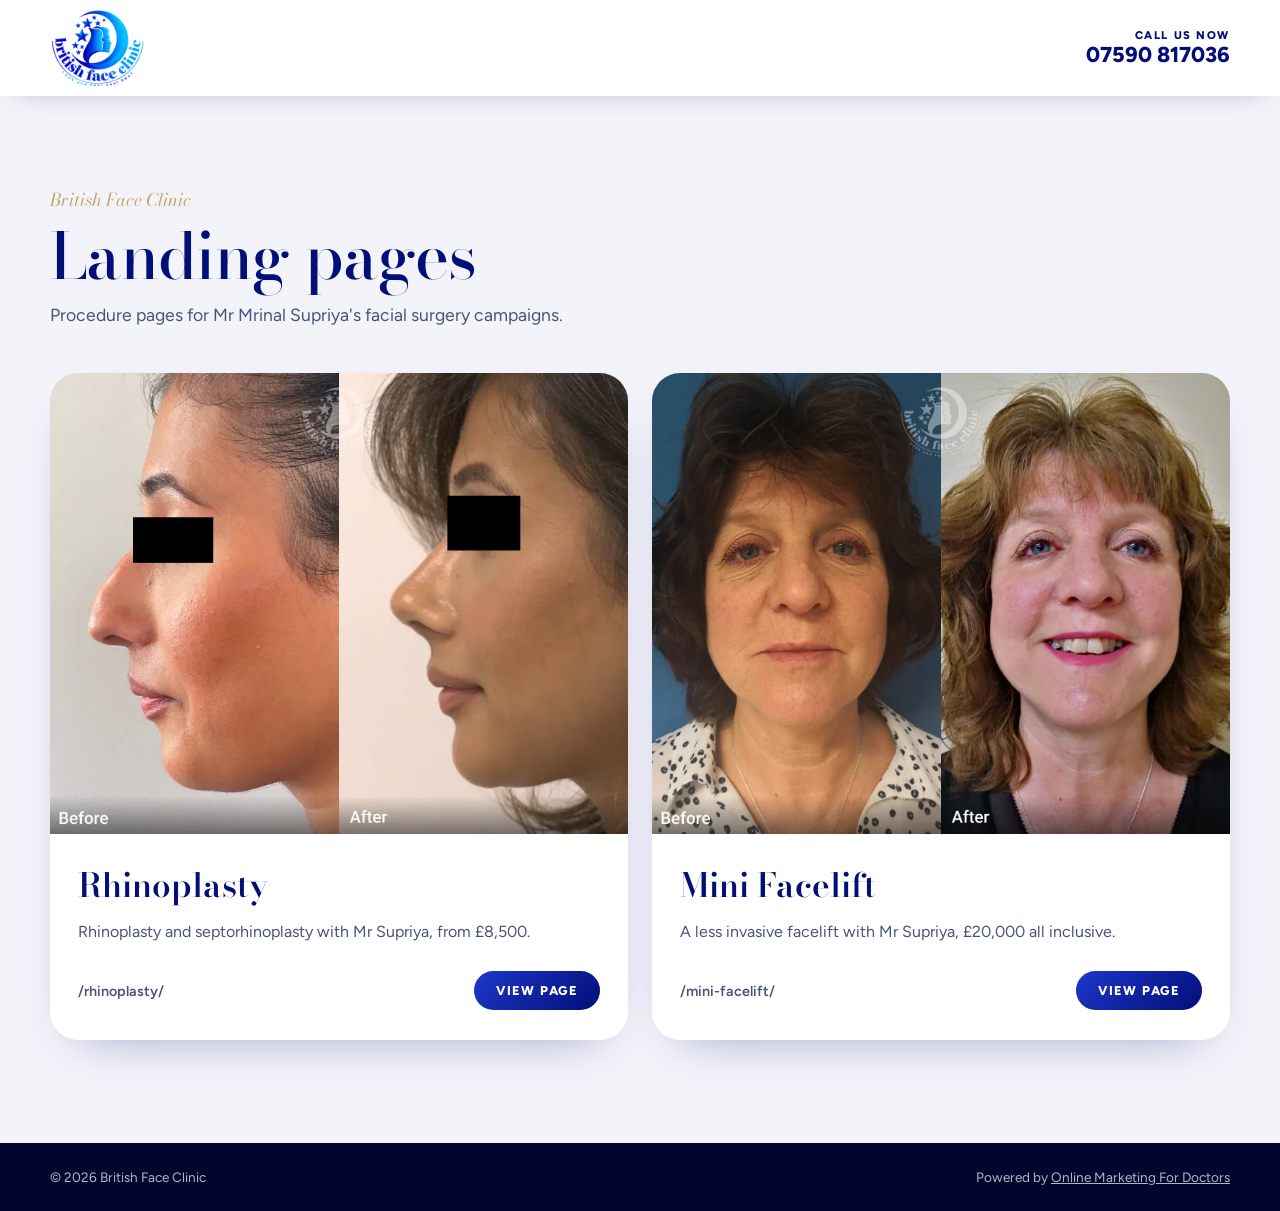
==== index.html @ bc8648e9 "Add homepage listing the landing pages, remove / redirect Co-Authored-By: Claude Opus 5.5 <noreply@a" ====
<!doctype html>
<html lang="en-GB">
<head>
  <!-- Google Tag Manager -->
  <script>(function(w,d,s,l,i){w[l]=w[l]||[];w[l].push({'gtm.start':
  new Date().getTime(),event:'gtm.js'});var f=d.getElementsByTagName(s)[0],
  j=d.createElement(s),dl=l!='dataLayer'?'&l='+l:'';j.async=true;j.src=
  'https://www.googletagmanager.com/gtm.js?id='+i+dl;f.parentNode.insertBefore(j,f);
  })(window,document,'script','dataLayer','GTM-TG6GB6L');</script>
  <!-- End Google Tag Manager -->
  <meta charset="utf-8">
  <meta name="viewport" content="width=device-width, initial-scale=1">
  <meta name="robots" content="noindex, nofollow, noarchive">
  <title>Landing pages | British Face Clinic</title>
  <meta name="theme-color" content="#020F78">
  <link rel="icon" href="/rhinoplasty/img/logo-bfc.webp" type="image/webp">
  <link rel="preconnect" href="https://fonts.googleapis.com">
  <link rel="preconnect" href="https://fonts.gstatic.com" crossorigin>
  <link href="https://fonts.googleapis.com/css2?family=Bodoni+Moda:ital,opsz,wght@0,6..96,400..700;1,6..96,400..600&family=Figtree:wght@400;500;600;700;800&display=swap" rel="stylesheet">
  <style>
    :root { --ink: #020F78; --ink-950: #00062E; --royal: #1D37C9; --gold: #C4A468; --gold-soft: #E3CC98; --porcelain: #F3F4FA; --muted: #4A5378; --serif: "Bodoni Moda", Georgia, serif; --sans: "Figtree", system-ui, sans-serif; }
    * { box-sizing: border-box; }
    body { margin: 0; font-family: var(--sans); color: var(--ink-950); background: var(--porcelain); -webkit-font-smoothing: antialiased; }
    a { color: inherit; }
    .wrap { width: min(1180px, 100% - 32px); margin-inline: auto; }
    header { background: #fff; box-shadow: 0 10px 30px -18px rgba(2, 15, 120, .35); }
    header .wrap { display: flex; align-items: center; justify-content: space-between; gap: 20px; height: 96px; }
    header img { height: 76px; width: auto; display: block; }
    .phone { text-align: right; text-decoration: none; color: var(--ink); line-height: 1.15; }
    .phone span { display: block; font-size: .7rem; font-weight: 800; letter-spacing: .14em; }
    .phone strong { font-size: 1.35rem; font-weight: 800; }
    .intro { padding: clamp(48px, 7vw, 96px) 0 clamp(28px, 4vw, 48px); }
    .kicker { font-family: var(--serif); font-style: italic; color: var(--gold); font-size: 1.1rem; }
    h1 { font-family: var(--serif); font-weight: 500; color: var(--ink); font-size: clamp(2.4rem, 5vw, 4rem); line-height: 1.05; margin: 10px 0 14px; letter-spacing: -.01em; }
    .intro p { color: var(--muted); font-size: 1.1rem; max-width: 52ch; margin: 0; }
    .grid { display: grid; grid-template-columns: repeat(2, 1fr); gap: 24px; padding-bottom: clamp(64px, 8vw, 110px); }
    .card { display: flex; flex-direction: column; background: #fff; border-radius: 28px; overflow: hidden; text-decoration: none; box-shadow: 0 20px 50px -30px rgba(2, 15, 120, .45); transition: transform .35s ease, box-shadow .35s ease; }
    .card:hover, .card:focus-visible { transform: translateY(-6px); box-shadow: 0 34px 70px -34px rgba(2, 15, 120, .6); }
    .card:focus-visible { outline: 3px solid var(--gold); outline-offset: 4px; }
    .media { aspect-ratio: 800 / 639; overflow: hidden; background: var(--ink-950); }
    .media img { width: 100%; height: 100%; object-fit: cover; display: block; transition: transform .6s ease; }
    .card:hover .media img { transform: scale(1.04); }
    .body { padding: 26px 28px 30px; display: flex; flex-direction: column; gap: 10px; flex: 1; }
    .body h2 { font-family: var(--serif); font-weight: 600; color: var(--ink); font-size: clamp(1.7rem, 2.6vw, 2.2rem); margin: 0; }
    .body p { margin: 0; color: var(--muted); line-height: 1.55; }
    .meta { display: flex; flex-wrap: wrap; align-items: center; justify-content: space-between; gap: 12px; margin-top: auto; padding-top: 16px; }
    .path { font-size: .9rem; color: var(--muted); font-weight: 600; }
    .go { display: inline-flex; align-items: center; gap: 8px; padding: 12px 22px; border-radius: 999px; background: linear-gradient(135deg, var(--royal), var(--ink)); color: #fff; font-weight: 800; font-size: .8rem; letter-spacing: .1em; text-transform: uppercase; }
    footer { background: var(--ink-950); color: rgba(255,255,255,.7); font-size: .85rem; padding: 26px 0; }
    footer .wrap { display: flex; flex-wrap: wrap; justify-content: space-between; gap: 10px; }
    @media (max-width: 760px) {
      header .wrap { height: 76px; } header img { height: 58px; }
      .grid { grid-template-columns: 1fr; }
    }
  </style>
</head>
<body>
<!-- Google Tag Manager (noscript) -->
<noscript><iframe src="https://www.googletagmanager.com/ns.html?id=GTM-TG6GB6L"
height="0" width="0" style="display:none;visibility:hidden"></iframe></noscript>
<!-- End Google Tag Manager (noscript) -->

<header>
  <div class="wrap">
    <img src="/rhinoplasty/img/logo-bfc.webp" width="120" height="96" alt="British Face Clinic">
    <a class="phone" href="tel:+447590817036"><span>CALL US NOW</span><strong>07590 817036</strong></a>
  </div>
</header>

<main>
  <section class="intro wrap">
    <span class="kicker">British Face Clinic</span>
    <h1>Landing pages</h1>
    <p>Procedure pages for Mr Mrinal Supriya's facial surgery campaigns.</p>
  </section>

  <section class="wrap grid" aria-label="Landing pages">
    <a class="card" href="/rhinoplasty/">
      <div class="media"><img src="/rhinoplasty/img/ba/hero-1.webp" width="800" height="639" alt="Rhinoplasty patient before and after"></div>
      <div class="body">
        <h2>Rhinoplasty</h2>
        <p>Rhinoplasty and septorhinoplasty with Mr Supriya, from £8,500.</p>
        <div class="meta"><span class="path">/rhinoplasty/</span><span class="go">View page</span></div>
      </div>
    </a>
    <a class="card" href="/mini-facelift/">
      <div class="media"><img src="/mini-facelift/img/ba/p1-1.webp" width="800" height="639" alt="Mini facelift patient before and after"></div>
      <div class="body">
        <h2>Mini Facelift</h2>
        <p>A less invasive facelift with Mr Supriya, £20,000 all inclusive.</p>
        <div class="meta"><span class="path">/mini-facelift/</span><span class="go">View page</span></div>
      </div>
    </a>
  </section>
</main>

<footer>
  <div class="wrap">
    <span>© <span data-year>2026</span> British Face Clinic</span>
    <span>Powered by <a href="https://onlinemarketingfordoctors.com/" target="_blank" rel="noopener">Online Marketing For Doctors</a></span>
  </div>
</footer>
<script>document.querySelector('[data-year]').textContent = new Date().getFullYear();</script>
</body>
</html>
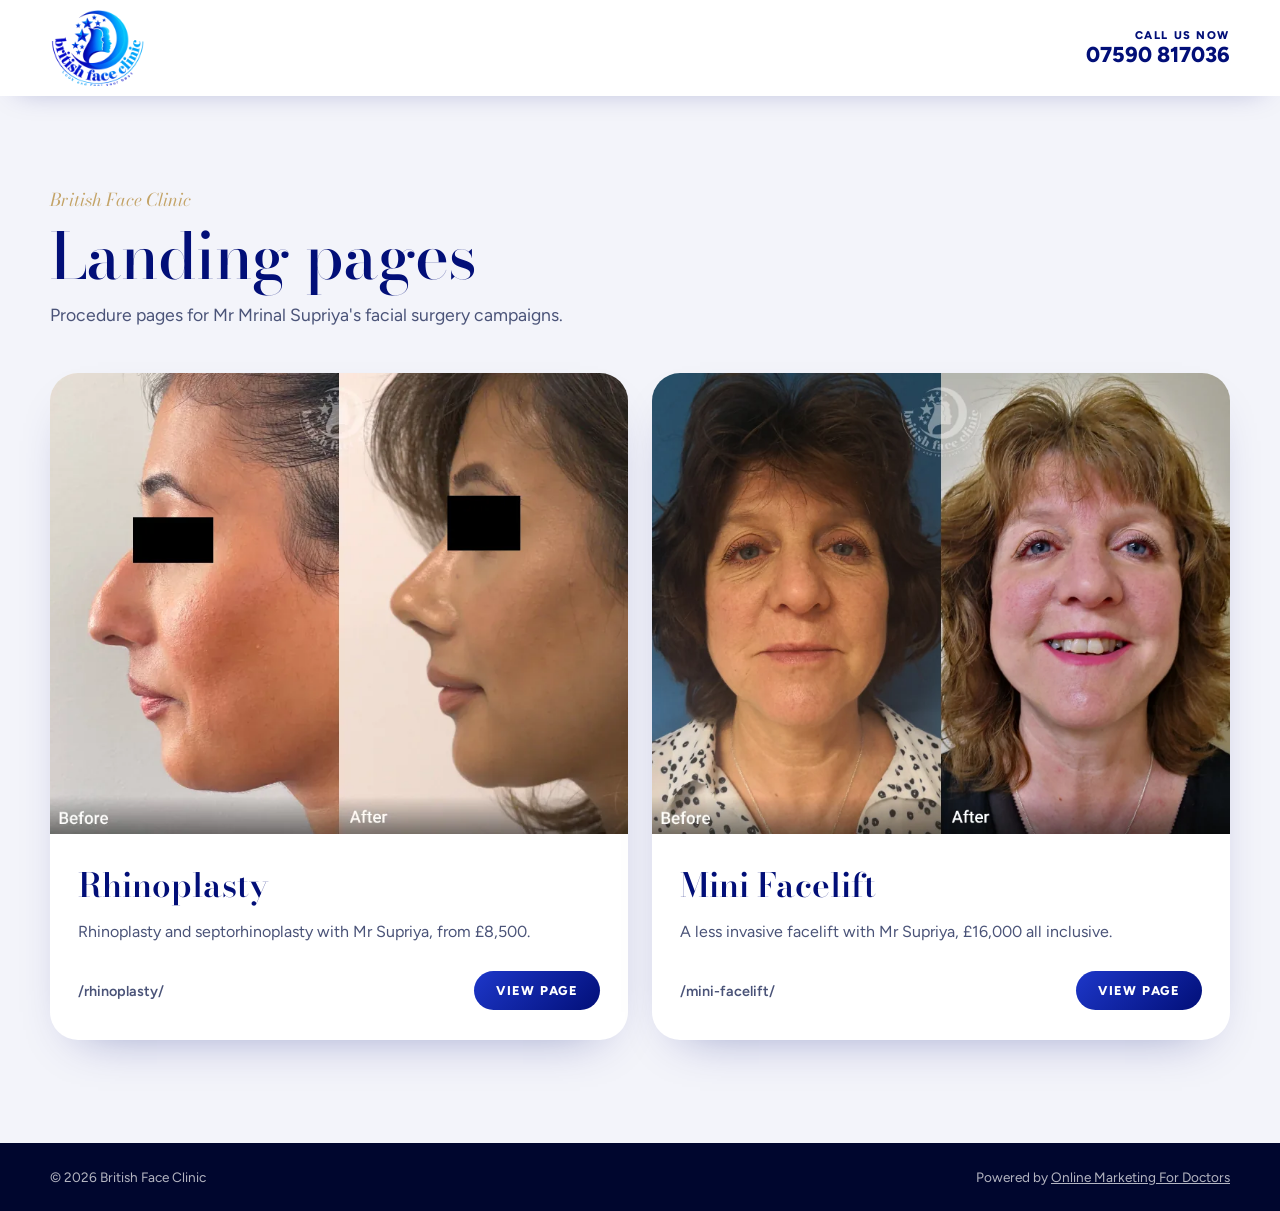
==== commit 2f0d9e4a: "Mini facelift: price to £16,000, add £22,000 mini facelift with neck lift card Co-Authored-By: Claud" ====
--- a/index.html
+++ b/index.html
@@ -87,7 +87,7 @@
       <div class="media"><img src="/mini-facelift/img/ba/p1-1.webp" width="800" height="639" alt="Mini facelift patient before and after"></div>
       <div class="body">
         <h2>Mini Facelift</h2>
-        <p>A less invasive facelift with Mr Supriya, £20,000 all inclusive.</p>
+        <p>A less invasive facelift with Mr Supriya, £16,000 all inclusive.</p>
         <div class="meta"><span class="path">/mini-facelift/</span><span class="go">View page</span></div>
       </div>
     </a>
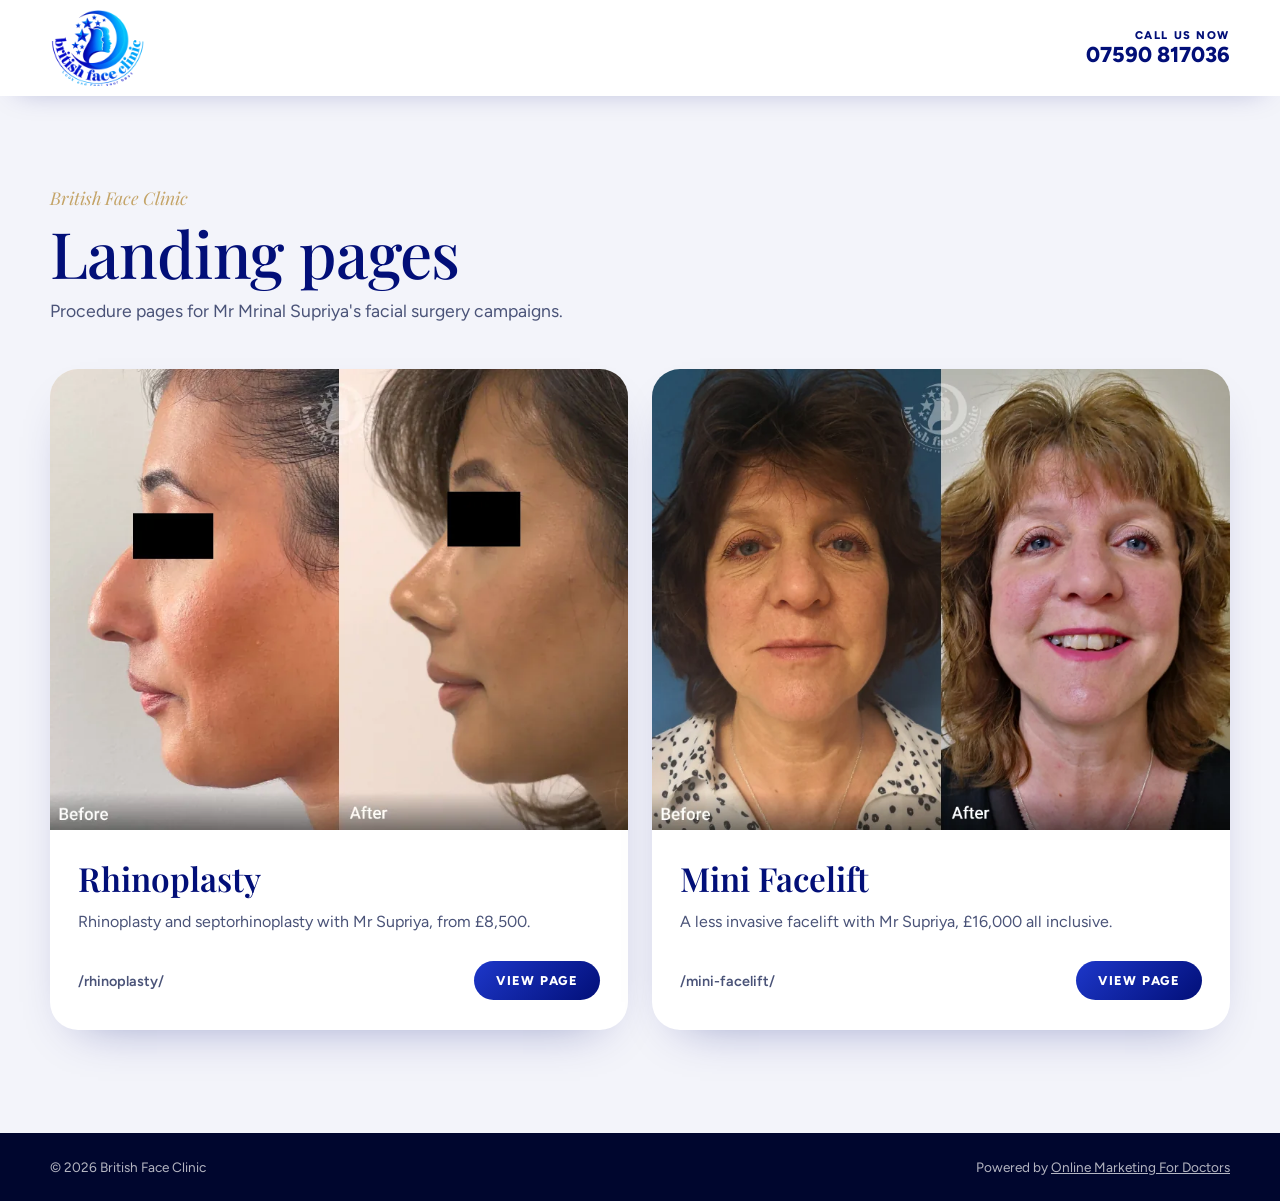
==== commit 6bc8c2ab: "Switch headline font from Bodoni Moda to Playfair Display on all pages Co-Authored-By: Claude Opus 5" ====
--- a/index.html
+++ b/index.html
@@ -16,11 +16,11 @@
   <link rel="icon" href="/rhinoplasty/img/logo-bfc.webp" type="image/webp">
   <link rel="preconnect" href="https://fonts.googleapis.com">
   <link rel="preconnect" href="https://fonts.gstatic.com" crossorigin>
-  <link href="https://fonts.googleapis.com/css2?family=Bodoni+Moda:ital,opsz,wght@0,6..96,400..700;1,6..96,400..600&family=Figtree:wght@400;500;600;700;800&display=swap" rel="stylesheet">
+  <link href="https://fonts.googleapis.com/css2?family=Playfair+Display:ital,wght@0,400..800;1,400..700&family=Figtree:wght@400;500;600;700;800&display=swap" rel="stylesheet">
   <style>
-    :root { --ink: #020F78; --ink-950: #00062E; --royal: #1D37C9; --gold: #C4A468; --gold-soft: #E3CC98; --porcelain: #F3F4FA; --muted: #4A5378; --serif: "Bodoni Moda", Georgia, serif; --sans: "Figtree", system-ui, sans-serif; }
+    :root { --ink: #020F78; --ink-950: #00062E; --royal: #1D37C9; --gold: #C4A468; --gold-soft: #E3CC98; --porcelain: #F3F4FA; --muted: #4A5378; --serif: "Playfair Display", Georgia, serif; --sans: "Figtree", system-ui, sans-serif; }
     * { box-sizing: border-box; }
-    body { margin: 0; font-family: var(--sans); color: var(--ink-950); background: var(--porcelain); -webkit-font-smoothing: antialiased; }
+    body { margin: 0; font-variant-numeric: lining-nums; font-family: var(--sans); color: var(--ink-950); background: var(--porcelain); -webkit-font-smoothing: antialiased; }
     a { color: inherit; }
     .wrap { width: min(1180px, 100% - 32px); margin-inline: auto; }
     header { background: #fff; box-shadow: 0 10px 30px -18px rgba(2, 15, 120, .35); }
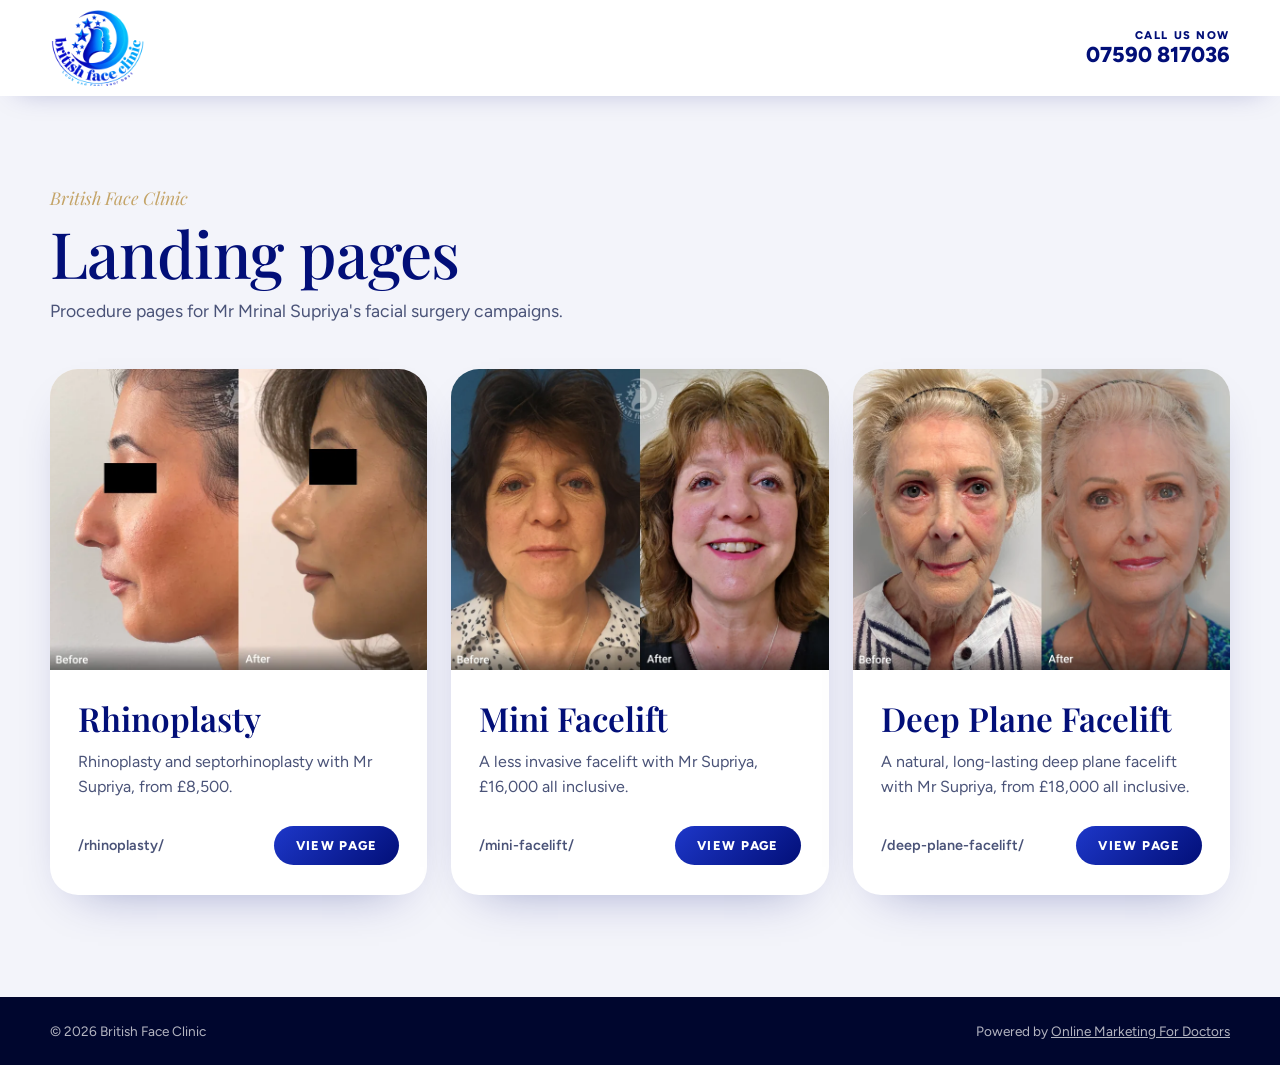
==== commit e25dce04: "Add /deep-plane-facelift/ landing page Built on the mini facelift page with the content from the dee" ====
--- a/index.html
+++ b/index.html
@@ -33,7 +33,7 @@
     .kicker { font-family: var(--serif); font-style: italic; color: var(--gold); font-size: 1.1rem; }
     h1 { font-family: var(--serif); font-weight: 500; color: var(--ink); font-size: clamp(2.4rem, 5vw, 4rem); line-height: 1.05; margin: 10px 0 14px; letter-spacing: -.01em; }
     .intro p { color: var(--muted); font-size: 1.1rem; max-width: 52ch; margin: 0; }
-    .grid { display: grid; grid-template-columns: repeat(2, 1fr); gap: 24px; padding-bottom: clamp(64px, 8vw, 110px); }
+    .grid { display: grid; grid-template-columns: repeat(auto-fit, minmax(320px, 1fr)); gap: 24px; padding-bottom: clamp(64px, 8vw, 110px); }
     .card { display: flex; flex-direction: column; background: #fff; border-radius: 28px; overflow: hidden; text-decoration: none; box-shadow: 0 20px 50px -30px rgba(2, 15, 120, .45); transition: transform .35s ease, box-shadow .35s ease; }
     .card:hover, .card:focus-visible { transform: translateY(-6px); box-shadow: 0 34px 70px -34px rgba(2, 15, 120, .6); }
     .card:focus-visible { outline: 3px solid var(--gold); outline-offset: 4px; }
@@ -91,6 +91,14 @@
         <div class="meta"><span class="path">/mini-facelift/</span><span class="go">View page</span></div>
       </div>
     </a>
+    <a class="card" href="/deep-plane-facelift/">
+      <div class="media"><img src="/deep-plane-facelift/img/ba/pf74-1.webp" width="800" height="639" alt="Deep plane facelift patient before and after"></div>
+      <div class="body">
+        <h2>Deep Plane Facelift</h2>
+        <p>A natural, long-lasting deep plane facelift with Mr Supriya, from £18,000 all inclusive.</p>
+        <div class="meta"><span class="path">/deep-plane-facelift/</span><span class="go">View page</span></div>
+      </div>
+    </a>
   </section>
 </main>
 
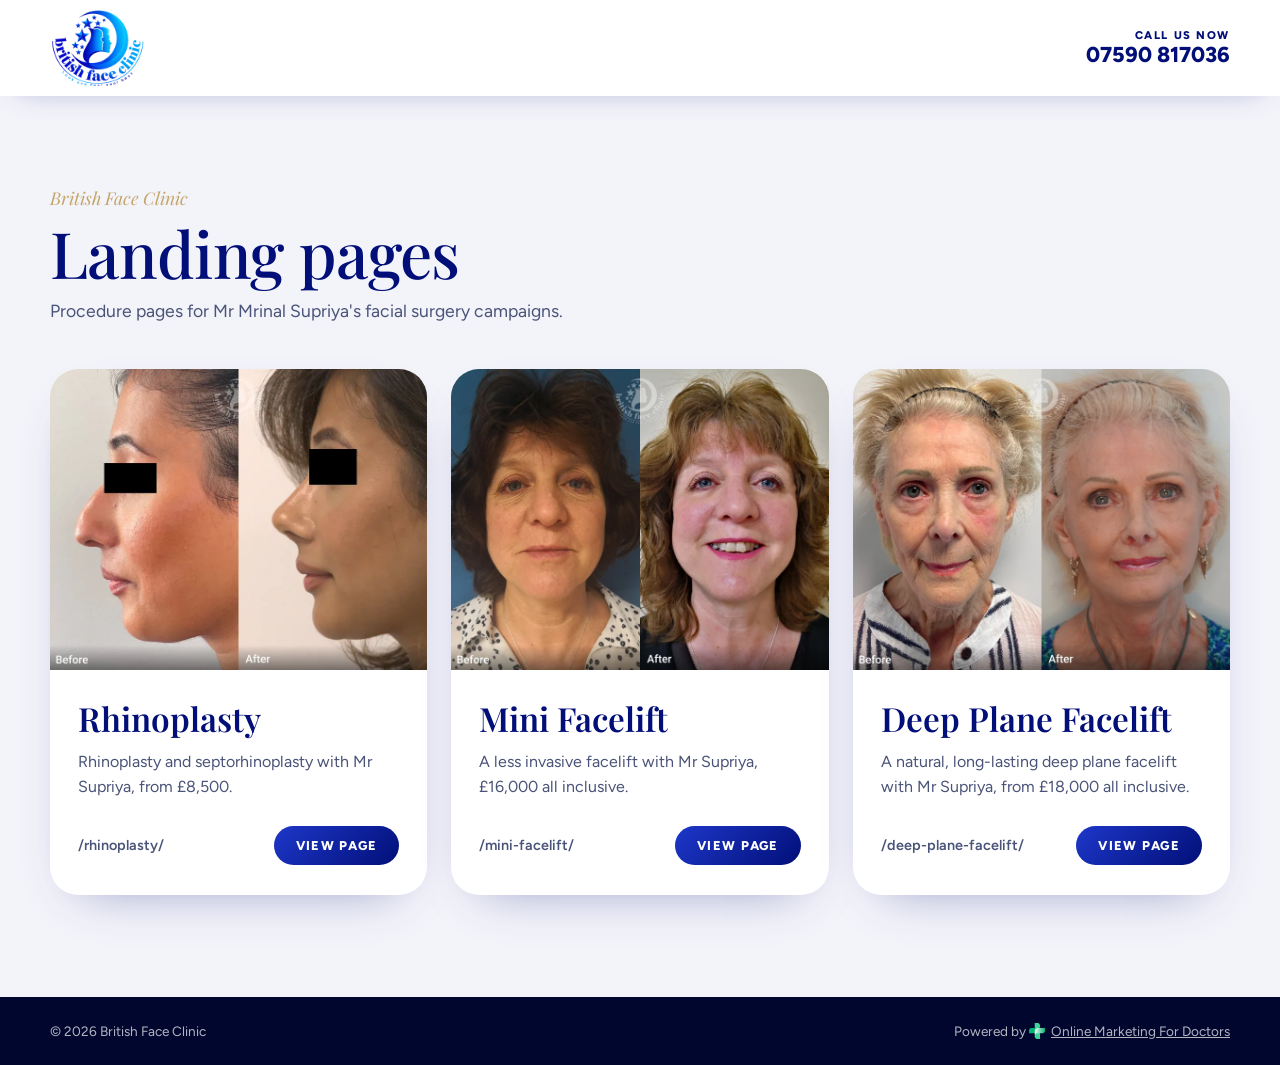
==== commit c65c7821: "Footer: Online Marketing For Doctors icon before the credit on all pages Co-Authored-By: Claude Opus" ====
--- a/index.html
+++ b/index.html
@@ -105,7 +105,7 @@
 <footer>
   <div class="wrap">
     <span>© <span data-year>2026</span> British Face Clinic</span>
-    <span>Powered by <a href="https://onlinemarketingfordoctors.com/" target="_blank" rel="noopener">Online Marketing For Doctors</a></span>
+    <span>Powered by <a href="https://onlinemarketingfordoctors.com/" target="_blank" rel="noopener"><img class="omd-icon" src="/rhinoplasty/img/omd-icon.webp" width="16" height="16" alt="" style="display:inline-block;width:16px;height:16px;vertical-align:-3px;margin-right:6px">Online Marketing For Doctors</a></span>
   </div>
 </footer>
 <script>document.querySelector('[data-year]').textContent = new Date().getFullYear();</script>
